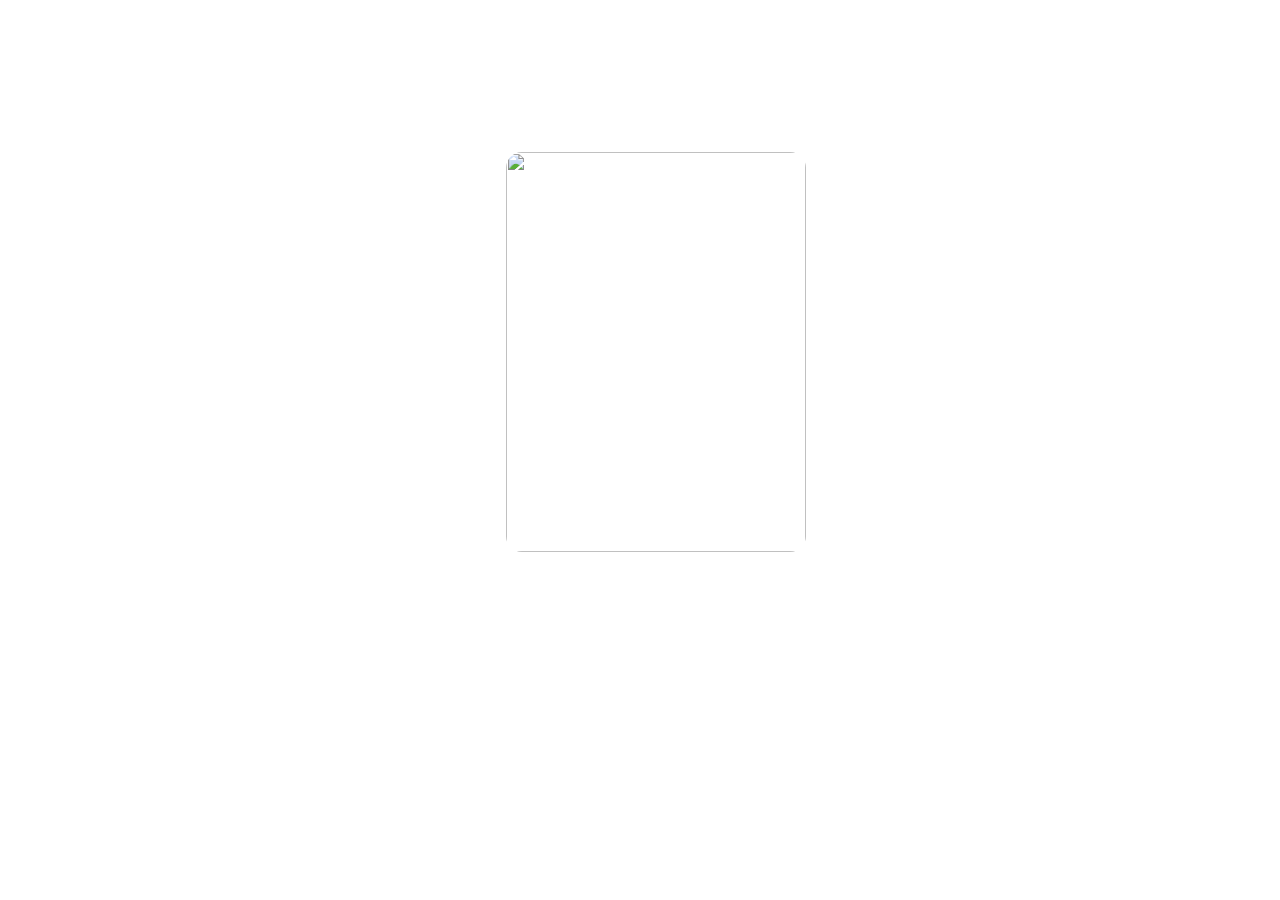
==== index2.html @ 85da613c "Add files via upload" ====
<!DOCTYPE html>
<html lang="en">
<head>
    <meta charset="UTF-8">
    <meta name="viewport" content="width=device-width, initial-scale=1.0">
    <title>meow</title>
    <link rel="stylesheet" href="style.css">
</head>
<body>
<header>
<nav>
<ul>
</ul>
</nav>
<div class="flex-container">
    <img height="400px" width="300px" src="./images/pic2 2.png">
</div>
    
</section>
</header>
</body>
</html>
</div>
</header>
</body>
</html>
---- style.css ----
:root {
    --secondary-color: #f5f5f5;
    --text-color: #000000;
    --base-colour: #ffffff;
    --primary-colour: #6a1306;
}

{
    margin: 0;
    padding: 0;
    box-sizing: border-box;
}

htiml {
    color: var(--text-color);
}

body {
    padding: 1em;
    background-color: var(--base-colour);
}

nav {
    margin: 1em auto 3em auto;
    width: min(1000%px, 100%);
}

nav ul {
    display: flex;
    align-items: center;
    list-style-type: none;
    gap: 2em;
}

nav a {
    text-decoration: none;
    color: var(--text-color);
}

nav a:hover {
    text-decoration: underline;
}

header, section {
    margin: 2em auto;
    width: min(75em, 100%);
    padding: min(2em, 15%);
    border-radius: 1em;
}
.flex-container {
    display: flex;
    justify-content: center;
    align-items: center;
    flex-wrap: wrap;
    gap: 3em;
}

header img {
    max-width: 100%;
    border-radius: 1em;
    object-position: bottom;
}

.text-container p{
    margin: .75em 0 1em 0;
    font-size: 1.25rem;
}

.cta-button {
    display: inline-block;
    text-decoration: none;
    color:rgb(241, 239, 239);
    background-color: var(--primary-colour);
    padding: .75em 1.25em;
    border-radius: .5em
}
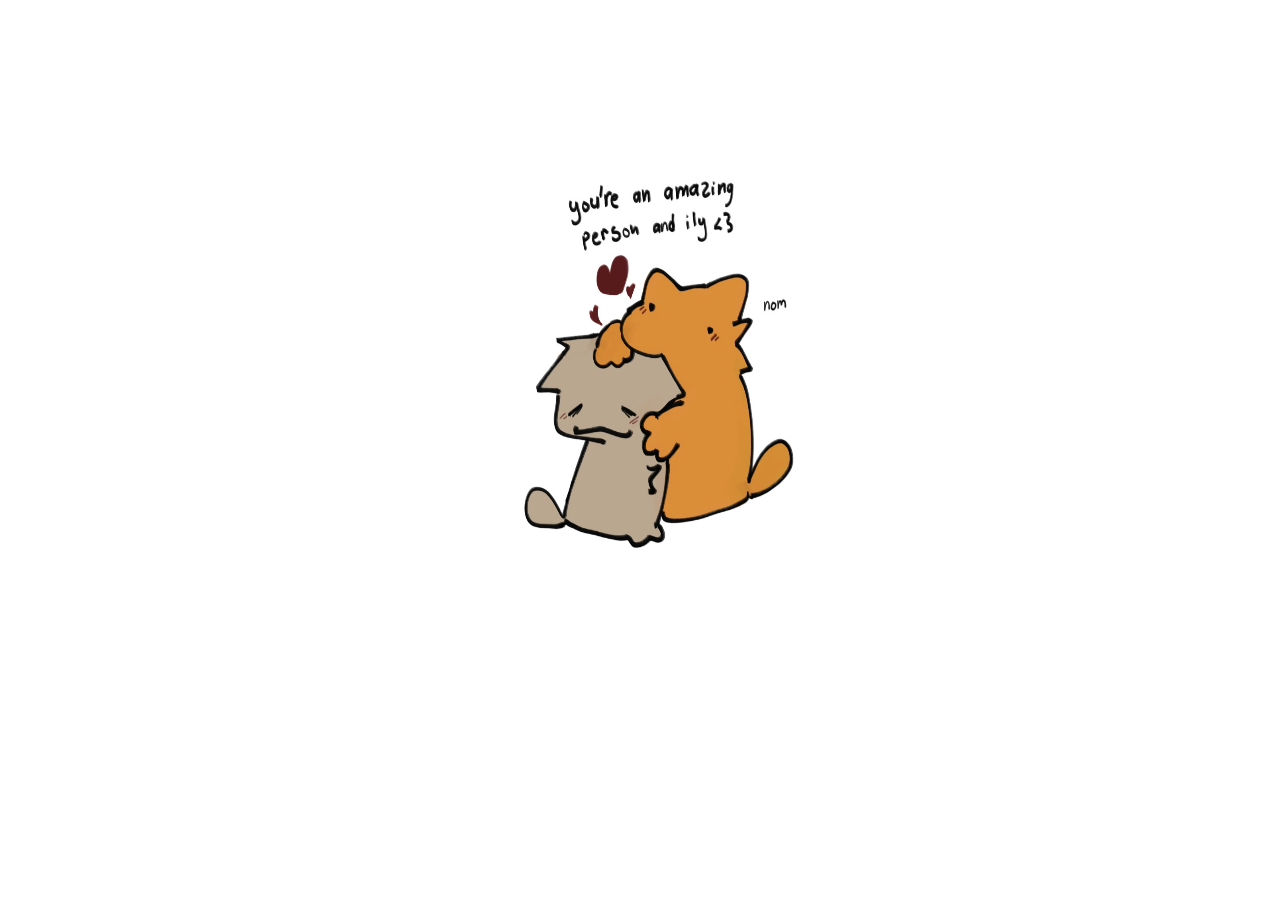
==== commit 913e4271: "Update index2.html" ====
--- a/index2.html
+++ b/index2.html
@@ -13,7 +13,7 @@
 </ul>
 </nav>
 <div class="flex-container">
-    <img height="400px" width="300px" src="./images/pic2 2.png">
+    <img height="400px" width="300px" src="pic2 2.png">
 </div>
     
 </section>
@@ -23,4 +23,4 @@
 </div>
 </header>
 </body>
-</html>+</html>
